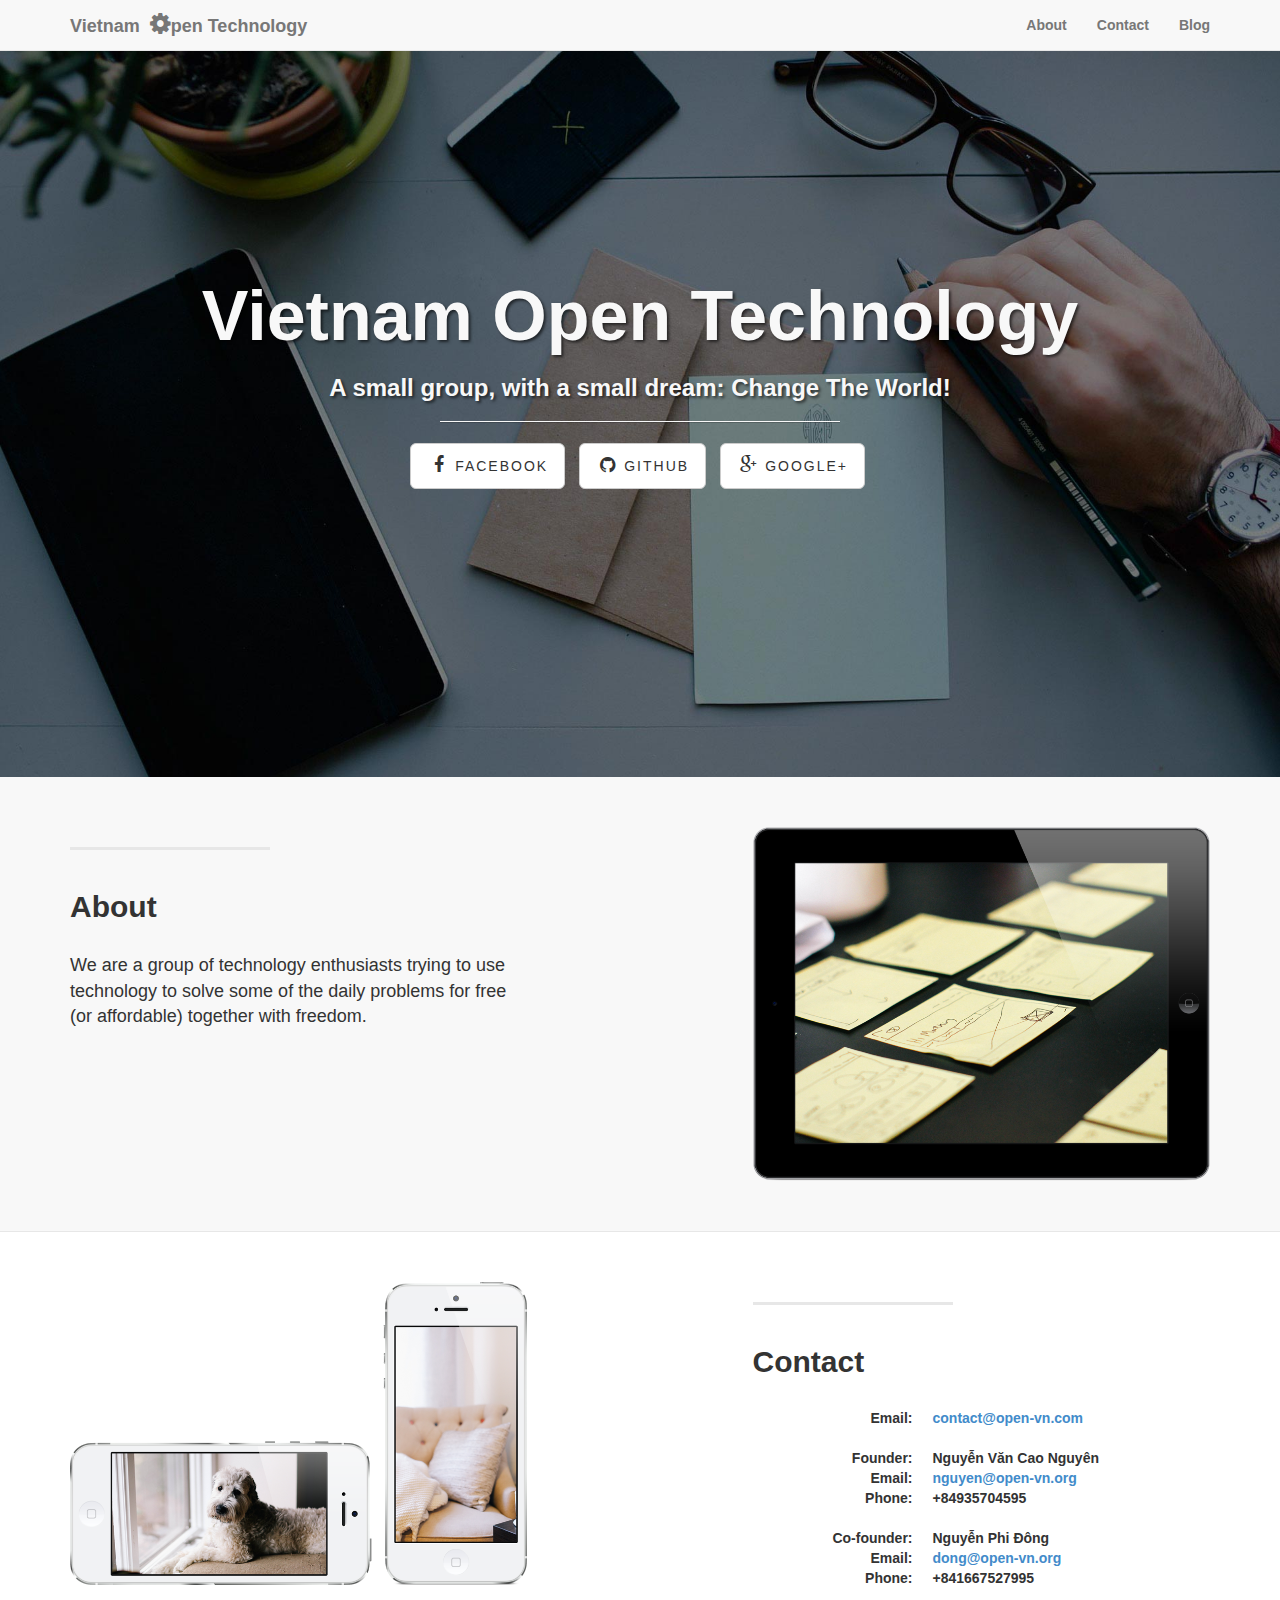
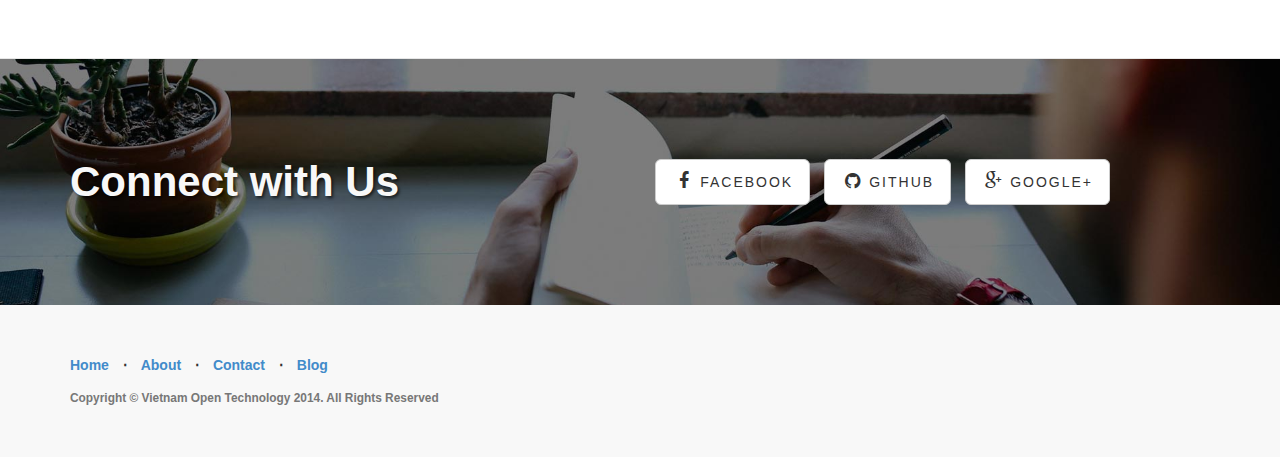
==== index.html @ 43c0a2b5 "enable navbar toggle" ====
<!DOCTYPE html>
<html lang="en" ng-app="open-vn.org">
<head>
    <meta charset="utf-8">
    <meta http-equiv="X-UA-Compatible" content="IE=edge">
    <meta name="viewport" content="width=device-width, initial-scale=1">
    <meta name="description" content="We are a group of technology enthusiasts trying to use technology to solve some of the daily problems">
    <meta property="og:description" content="We are a group of technology enthusiasts trying to use technology to solve some of the daily problems" />
    <meta property="og:locale" content="en_US" />
    <meta property="og:type" content="website" />
    <meta property="og:site_name" content="Vietnam Open Technology" />
    <meta property="og:image" content="http://open-vn.org/img/love.png"/>
    <meta property="og:title" content="Vietnam Open Technology" />

    <title>Vietnam Open Technology</title>
    <link rel="shortcut icon" href="img/favicon.ico">
    <link rel="icon" href="img/favicon.ico">
    <link href="css/bootstrap.min.css" rel="stylesheet">
    <link href="css/landing-page.css" rel="stylesheet">
    <link href="font-awesome-4.1.0/css/font-awesome.min.css" rel="stylesheet" type="text/css">
    <!--[if lt IE 9]>
        <script src="https://oss.maxcdn.com/libs/html5shiv/3.7.0/html5shiv.js"></script>
        <script src="https://oss.maxcdn.com/libs/respond.js/1.4.2/respond.min.js"></script>
    <![endif]-->
</head>
<body>
    <!-- Navigation -->
    <nav class="navbar navbar-default navbar-fixed-top" role="navigation" ng-controller="NavBarCtrl">
        <div class="container">
            <!-- Brand and toggle get grouped for better mobile display -->
            <div class="navbar-header">
                <button type="button" class="navbar-toggle btn navbar-btn"
                    ng-click="isCollapsed = !isCollapsed">
                    <span class="sr-only">Toggle navigation</span>
                    <span class="icon-bar"></span>
                    <span class="icon-bar"></span>
                    <span class="icon-bar"></span>
                </button>
                <a class="navbar-brand" href="/">Vietnam &nbsp;<i class="fa fa-cog fa-spin fa-lg" style="vertical-align: baseline;"></i>pen Technology</a>
            </div>
            <!-- Collect the nav links, forms, and other content for toggling -->
            <div collapse="isCollapsed" class="navbar-collapse collapse navbar-responsive-collapse">
                <ul class="nav navbar-nav navbar-right">
                    <li>
                        <a href="#about">About</a>
                    </li>
                    <li>
                        <a href="#contact">Contact</a>
                    </li>
                    <li>
                        <a href="//blog.open-vn.org/" target="_blank">Blog</a>
                    </li>
                </ul>
            </div>
            <!-- /.navbar-collapse -->
        </div>
        <!-- /.container -->
    </nav>

    <!-- Header -->
    <div class="intro-header" id="home">
        <div class="container">
            <div class="row">
                <div class="col-lg-12">
                    <div class="intro-message">
                        <h1>Vietnam Open Technology</h1>
                        <h3>A small group, with a small dream: Change The World!</h3>
                        <hr class="intro-divider">
                        <ul class="list-inline intro-social-buttons">
                            <li>
                                <a target="_blank" href="//www.facebook.com/openvnorg" class="btn btn-default btn-lg"><i class="fa fa-facebook fa-fw"></i> <span class="network-name">Facebook</span></a>
                            </li>
                            <li>
                                <a target="_blank" href="//github.com/openvn" class="btn btn-default btn-lg"><i class="fa fa-github fa-fw"></i> <span class="network-name">Github</span></a>
                            </li>
                            <li>
                                <a target="_blank" href="//plus.google.com/communities/104279085319504929898" class="btn btn-default btn-lg"><i class="fa fa-google-plus fa-fw"></i> <span class="network-name">Google+</span></a>
                            </li>
                        </ul>
                    </div>
                </div>
            </div>
        </div>
        <!-- /.container -->
    </div>
    <!-- /.intro-header -->

    <!-- Page Content -->
    <div class="content-section-a" id="about">
        <div class="container">
            <div class="row">
                <div class="col-lg-5 col-sm-6">
                    <hr class="section-heading-spacer">
                    <div class="clearfix"></div>
                    <h2 class="section-heading">About</h2>
                    <p class="lead">
                        We are a group of technology enthusiasts trying to use technology to solve some of the daily problems for free (or affordable) together with freedom.<br>
                    </p>
                </div>
                <div class="col-lg-5 col-lg-offset-2 col-sm-6">
                    <img class="img-responsive" src="img/ipad.png" alt="">
                </div>
            </div>
        </div>
        <!-- /.container -->
    </div>
    <!-- /.content-section-a -->

    <div class="content-section-b" id="contact">
        <div class="container">
            <div class="row">
                <div class="col-lg-5 col-lg-offset-1 col-sm-push-6  col-sm-6">
                    <hr class="section-heading-spacer">
                    <div class="clearfix"></div>
                    <h2 class="section-heading">Contact</h2>
                    <p class="lead">
                        <dl class="dl-horizontal">
                            <dt>Email:</dt>
                            <dd><a href="mailto:contact@open-vn.com">contact@open-vn.com</a></dd>
                        </dl>
                        <dl class="dl-horizontal">
                            <dt>Founder:</dt>
                            <dd>Nguyễn Văn Cao Nguyên</dd>
                            <dt>Email:</dt>
                            <dd><a href="mailto:nguyen@open-vn.org">nguyen@open-vn.org</a></dd>
                            <dt>Phone:</dt>
                            <dd>+84935704595</dd>
                        </dl>
                        <dl class="dl-horizontal">
                            <dt>Co-founder:</dt>
                            <dd>Nguyễn Phi Đông</dd>
                            <dt>Email:</dt>
                            <dd><a href="mailto:dong@open-vn.org">dong@open-vn.org</a></dd>
                            <dt>Phone:</dt>
                            <dd>+841667527995</dd>
                        </dl>
                    </p>
                </div>
                <div class="col-lg-5 col-sm-pull-6  col-sm-6">
                    <img class="img-responsive" src="img/phones.png" alt="">
                </div>
            </div>
        </div>
        <!-- /.container -->
    </div>
    <!-- /.content-section-b -->

    <!-- /.content-section-a -->
    <div class="banner">
        <div class="container">
            <div class="row">
                <div class="col-lg-6">
                    <h2>Connect with Us</h2>
                </div>
                <div class="col-lg-6">
                    <ul class="list-inline intro-social-buttons">
                        <li>
                            <a target="_blank" href="//www.facebook.com/openvnorg" class="btn btn-default btn-lg"><i class="fa fa-facebook fa-fw"></i> <span class="network-name">Facebook</span></a>
                        </li>
                        <li>
                            <a target="_blank" href="//github.com/openvn" class="btn btn-default btn-lg"><i class="fa fa-github fa-fw"></i> <span class="network-name">Github</span></a>
                        </li>
                        <li>
                            <a target="_blank" href="//plus.google.com/communities/104279085319504929898" class="btn btn-default btn-lg"><i class="fa fa-google-plus fa-fw"></i> <span class="network-name">Google+</span></a>
                        </li>
                    </ul>
                </div>
            </div>
        </div>
        <!-- /.container -->
    </div>
    <!-- /.banner -->

    <!-- Footer -->
    <footer>
        <div class="container">
            <div class="row">
                <div class="col-lg-12">
                    <ul class="list-inline">
                        <li>
                            <a href="#home">Home</a>
                        </li>
                        <li class="footer-menu-divider">&sdot;</li>
                        <li>
                            <a href="#about">About</a>
                        </li>
                        <li class="footer-menu-divider">&sdot;</li>
                        <li>
                            <a href="#contact">Contact</a>
                        </li>
                        <li class="footer-menu-divider">&sdot;</li>
                        <li>
                            <a href="//blog.open-vn.org/" target="_blank">Blog</a>
                        </li>
                    </ul>
                    <p class="copyright text-muted small">Copyright &copy; Vietnam Open Technology 2014. All Rights Reserved</p>
                </div>
            </div>
        </div>
    </footer>
    <script src="js/min/angular.min.js"></script>
    <script src="js/min/ui-bootstrap-tpls-0.11.0.min.js"></script>
    <script src="js/min/app.js"></script>
</body>
</html>
---- css/landing-page.css ----
/*!
 * Start Bootstrap - Landing Page Bootstrap Theme (http://startbootstrap.com)
 * Code licensed under the Apache License v2.0.
 * For details, see http://www.apache.org/licenses/LICENSE-2.0.
 */

body,
html {
    width: 100%;
    height: 100%;
}

body,
h1,
h2,
h3,
h4,
h5,
h6 {
    font-family: "Lato","Helvetica Neue",Helvetica,Arial,sans-serif;
    font-weight: 700;
}

.lead {
    font-size: 18px;
    font-weight: 400;
}

.intro-header {
    padding-top: 50px; /* If you're making other pages, make sure there is 50px of padding to make sure the navbar doesn't overlap content! */
    padding-bottom: 50px;
    text-align: center;
    color: #f8f8f8;
    background: url(../img/intro-bg.jpg) no-repeat center center;
    background-size: cover;
}

.intro-message {
    position: relative;
    padding-top: 20%;
    padding-bottom: 20%;
}

.intro-message > h1 {
    margin: 0;
    text-shadow: 2px 2px 3px rgba(0,0,0,0.6);
    font-size: 5em;
}

.intro-divider {
    width: 400px;
    border-top: 1px solid #f8f8f8;
    border-bottom: 1px solid rgba(0,0,0,0.2);
}

.intro-message > h3 {
    text-shadow: 2px 2px 3px rgba(0,0,0,0.6);
}

@media(max-width:767px) {
    .intro-message {
        padding-bottom: 15%;
    }

    .intro-message > h1 {
        font-size: 3em;
    }

    ul.intro-social-buttons > li {
        display: block;
        margin-bottom: 20px;
        padding: 0;
    }

    ul.intro-social-buttons > li:last-child {
        margin-bottom: 0;
    }

    .intro-divider {
        width: 100%;
    }
}

.network-name {
    text-transform: uppercase;
    font-size: 14px;
    font-weight: 400;
    letter-spacing: 2px;
}

.content-section-a {
    padding: 50px 0;
    background-color: #f8f8f8;
}

.content-section-b {
    padding: 50px 0;
    border-top: 1px solid #e7e7e7;
    border-bottom: 1px solid #e7e7e7;
}

.section-heading {
    margin-bottom: 30px;
}

.section-heading-spacer {
    float: left;
    width: 200px;
    border-top: 3px solid #e7e7e7;
}

.banner {
    padding: 100px 0;
    color: #f8f8f8;
    background: url(../img/banner-bg.jpg) no-repeat center center;
    background-size: cover;
}

.banner h2 {
    margin: 0;
    text-shadow: 2px 2px 3px rgba(0,0,0,0.6);
    font-size: 3em;
}

.banner ul {
    margin-bottom: 0;
}

.banner-social-buttons {
    float: right;
    margin-top: 0;
}

@media(max-width:1199px) {
    ul.banner-social-buttons {
        float: left;
        margin-top: 15px;
    }
}

@media(max-width:767px) {
    .banner h2 {
        margin: 0;
        text-shadow: 2px 2px 3px rgba(0,0,0,0.6);
        font-size: 3em;
    }

    ul.banner-social-buttons > li {
        display: block;
        margin-bottom: 20px;
        padding: 0;
    }

    ul.banner-social-buttons > li:last-child {
        margin-bottom: 0;
    }
}

footer {
    padding: 50px 0;
    background-color: #f8f8f8;
}

p.copyright {
    margin: 15px 0 0;
}
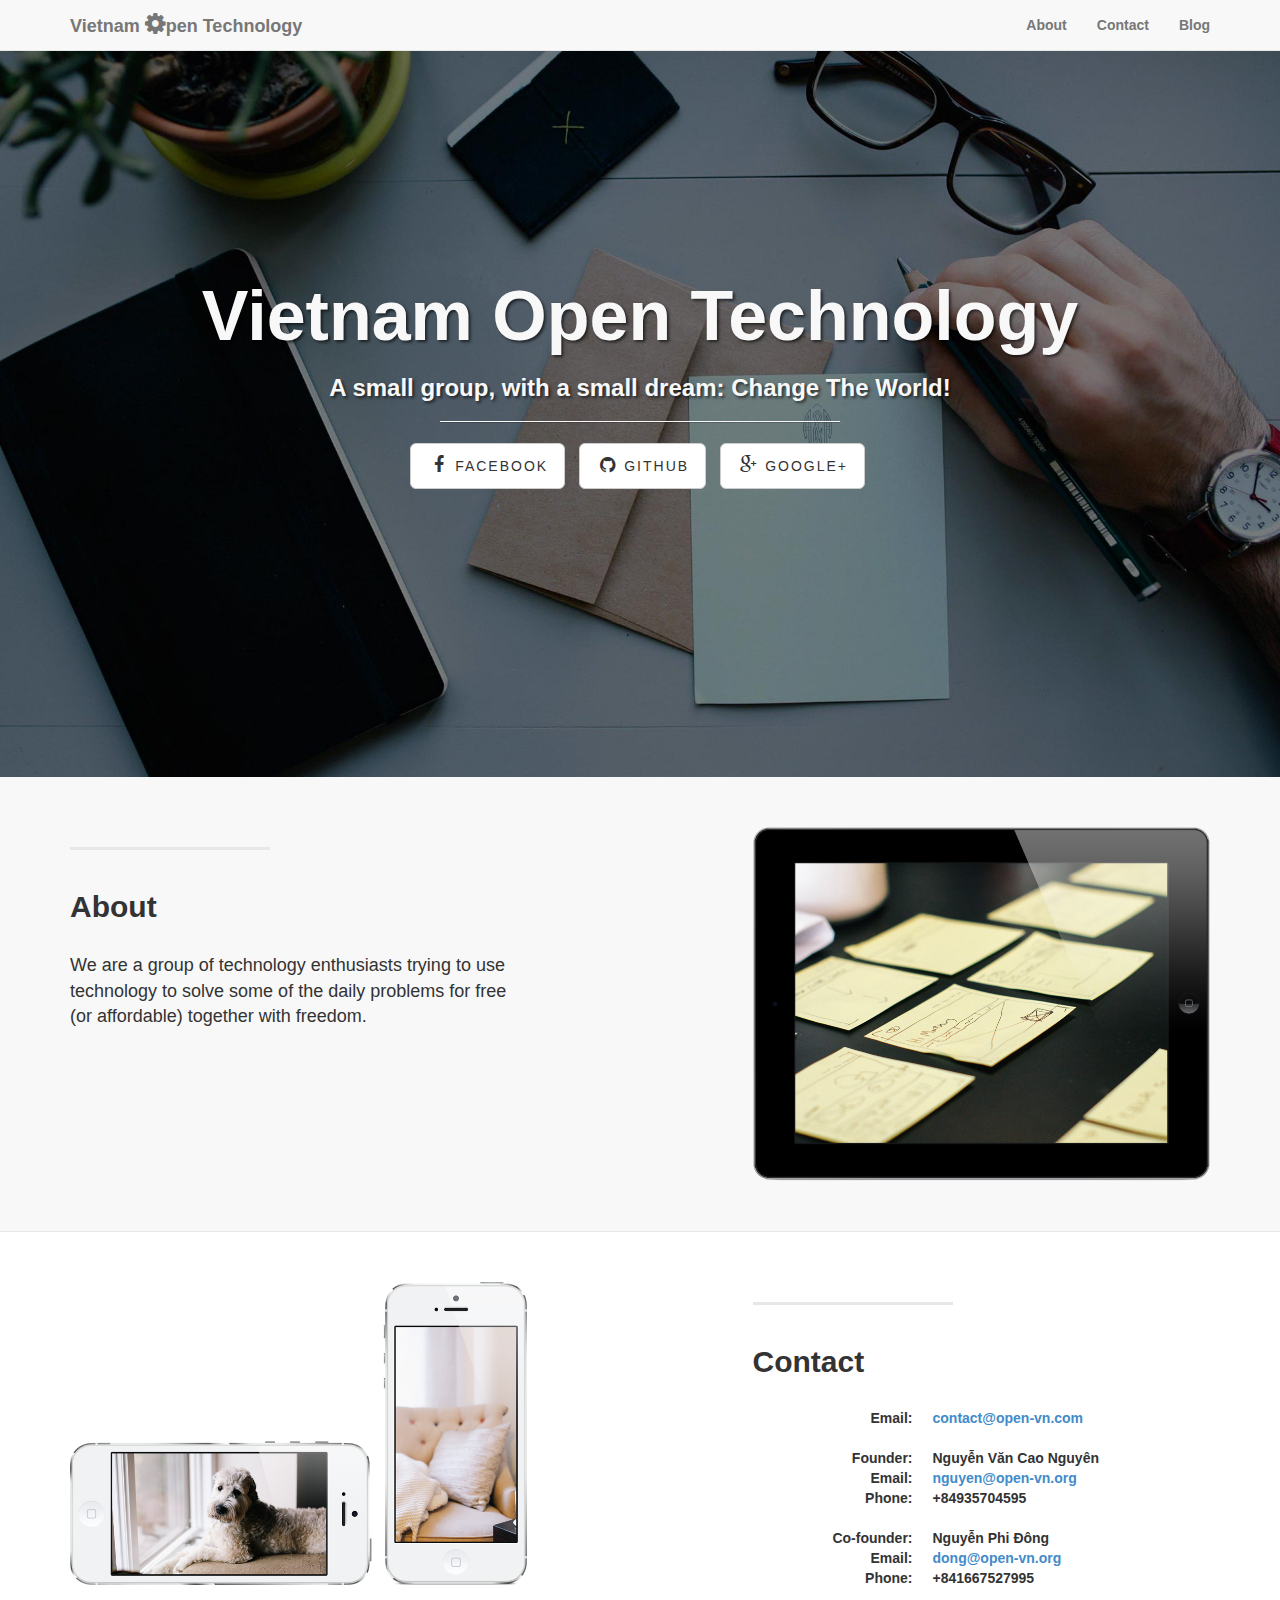
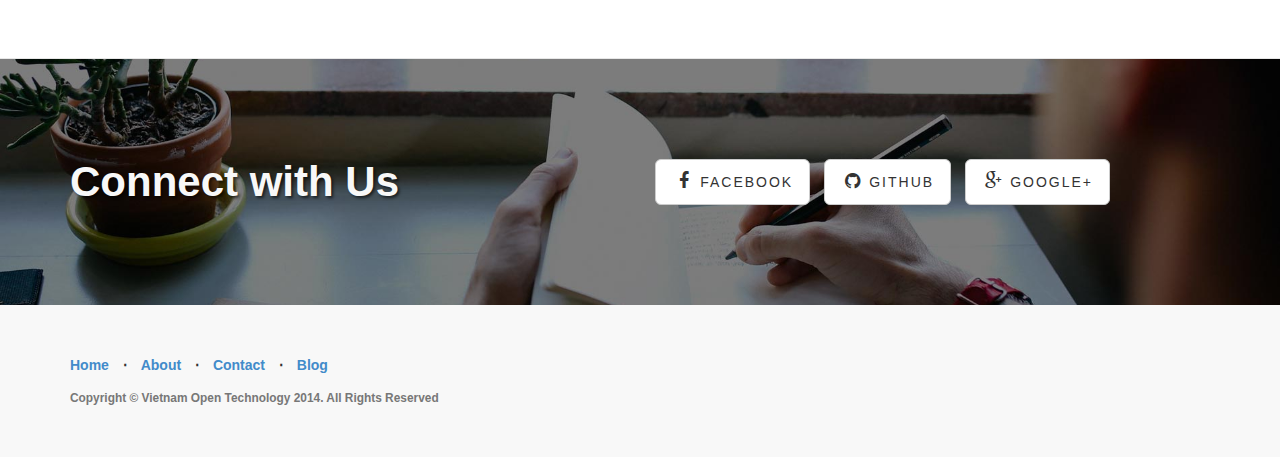
==== commit 987c91f8: "add sr-only replacement for O icon" ====
--- a/index.html
+++ b/index.html
@@ -36,7 +36,7 @@
                     <span class="icon-bar"></span>
                     <span class="icon-bar"></span>
                 </button>
-                <a class="navbar-brand" href="/">Vietnam &nbsp;<i class="fa fa-cog fa-spin fa-lg" style="vertical-align: baseline;"></i>pen Technology</a>
+                <a class="navbar-brand" href="/">Vietnam <i class="fa fa-cog fa-spin fa-lg" style="vertical-align: baseline;"></i><i class="sr-only">O</i>pen Technology</a>
             </div>
             <!-- Collect the nav links, forms, and other content for toggling -->
             <div collapse="isCollapsed" class="navbar-collapse collapse navbar-responsive-collapse">
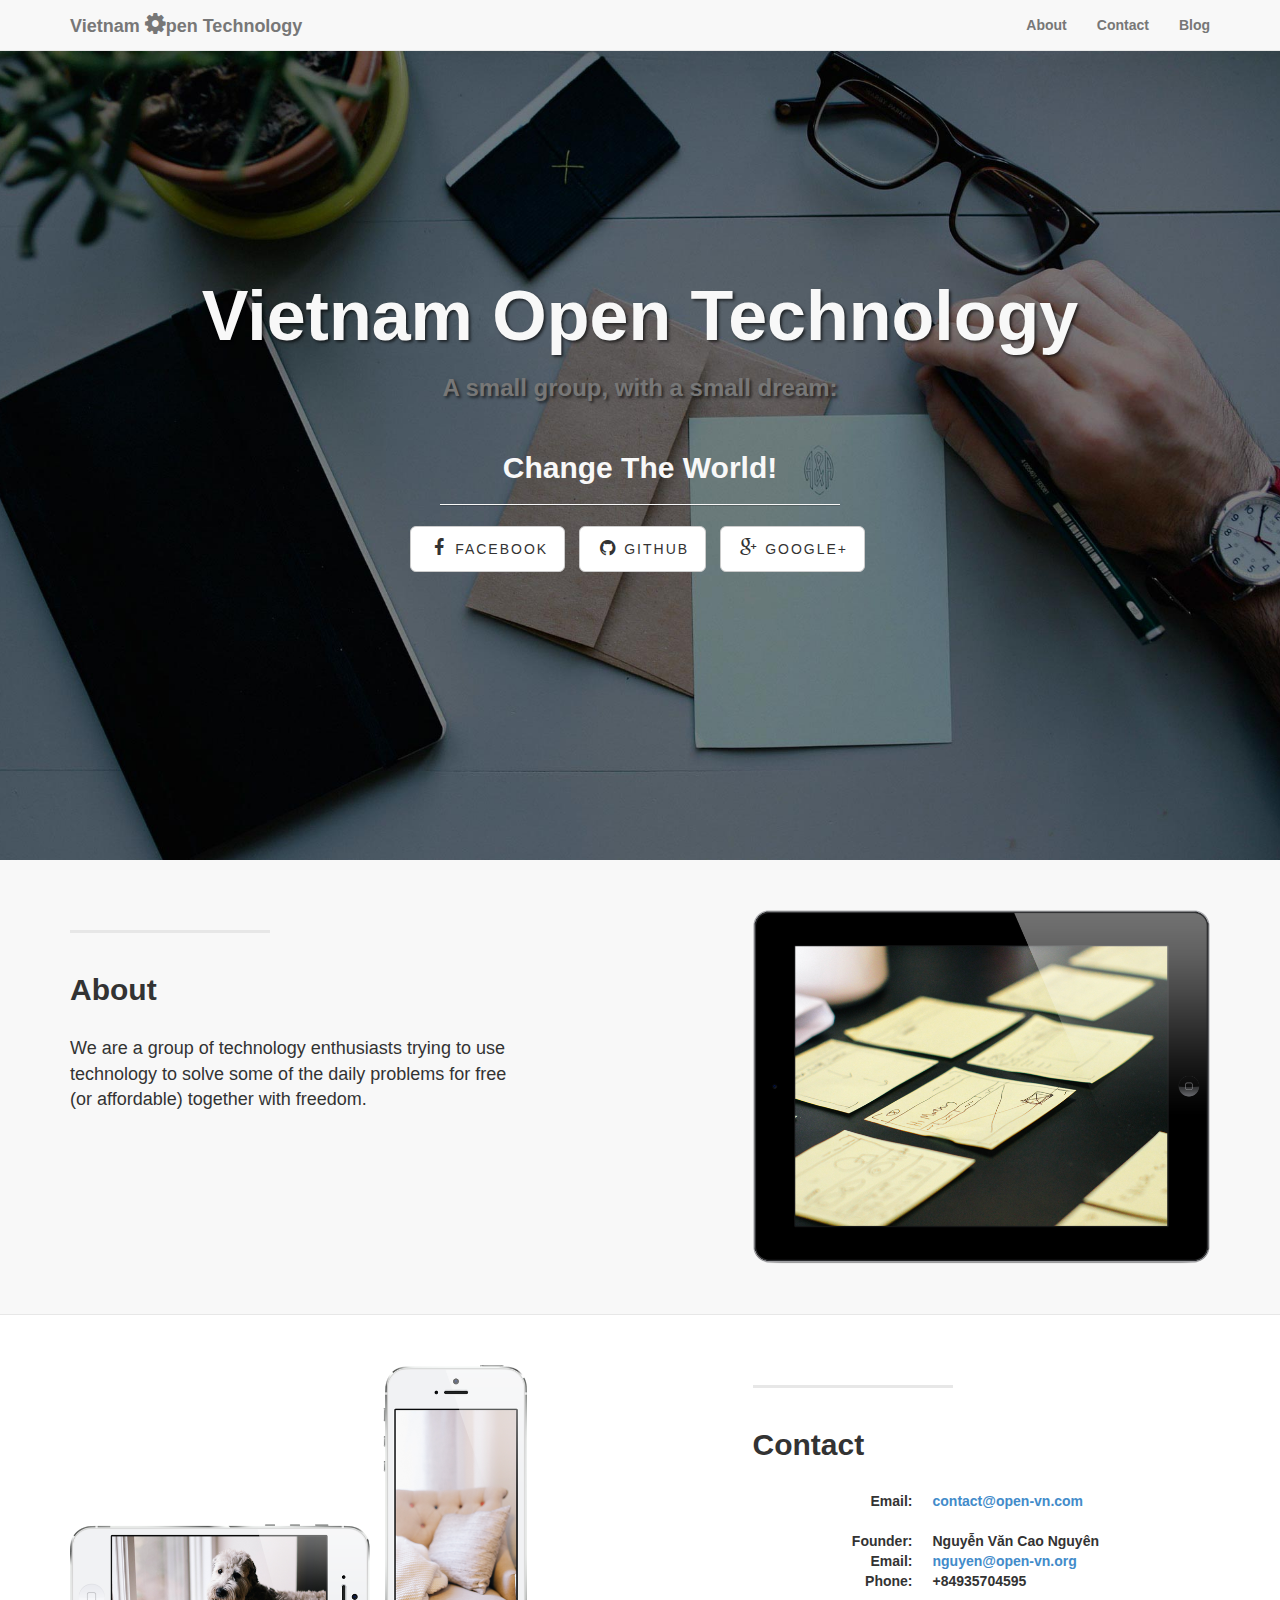
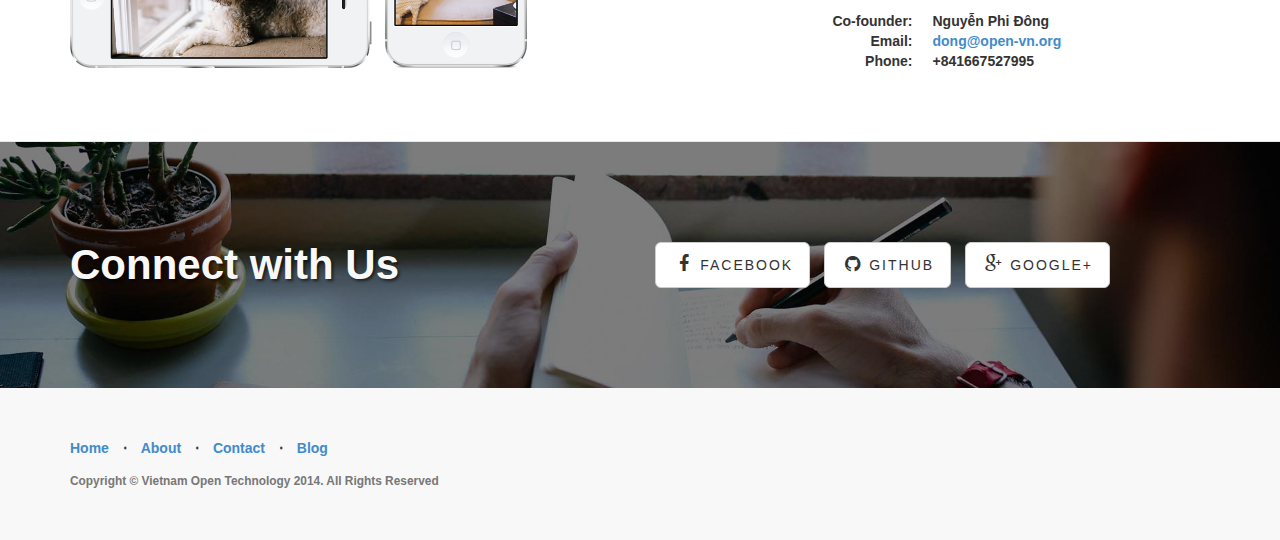
==== commit 762b0950: "change slogan display" ====
--- a/index.html
+++ b/index.html
@@ -64,7 +64,8 @@
                 <div class="col-lg-12">
                     <div class="intro-message">
                         <h1>Vietnam Open Technology</h1>
-                        <h3>A small group, with a small dream: Change The World!</h3>
+                        <h3 class="text-muted">A small group, with a small dream:</h3><br>
+                        <h2>Change The World!</h2>
                         <hr class="intro-divider">
                         <ul class="list-inline intro-social-buttons">
                             <li>
@@ -97,7 +98,7 @@
                         We are a group of technology enthusiasts trying to use technology to solve some of the daily problems for free (or affordable) together with freedom.<br>
                     </p>
                 </div>
-                <div class="col-lg-5 col-lg-offset-2 col-sm-6">
+                <div class="col-lg-5 col-lg-offset-2 col-sm-6 hidden-xs hidden-sm">
                     <img class="img-responsive" src="img/ipad.png" alt="">
                 </div>
             </div>
@@ -109,7 +110,7 @@
     <div class="content-section-b" id="contact">
         <div class="container">
             <div class="row">
-                <div class="col-lg-5 col-lg-offset-1 col-sm-push-6  col-sm-6">
+                <div class="col-lg-5 col-lg-offset-1 col-sm-push-6 col-sm-6">
                     <hr class="section-heading-spacer">
                     <div class="clearfix"></div>
                     <h2 class="section-heading">Contact</h2>
@@ -136,7 +137,7 @@
                         </dl>
                     </p>
                 </div>
-                <div class="col-lg-5 col-sm-pull-6  col-sm-6">
+                <div class="col-lg-5 col-sm-pull-6 col-sm-6 hidden-xs hidden-sm">
                     <img class="img-responsive" src="img/phones.png" alt="">
                 </div>
             </div>
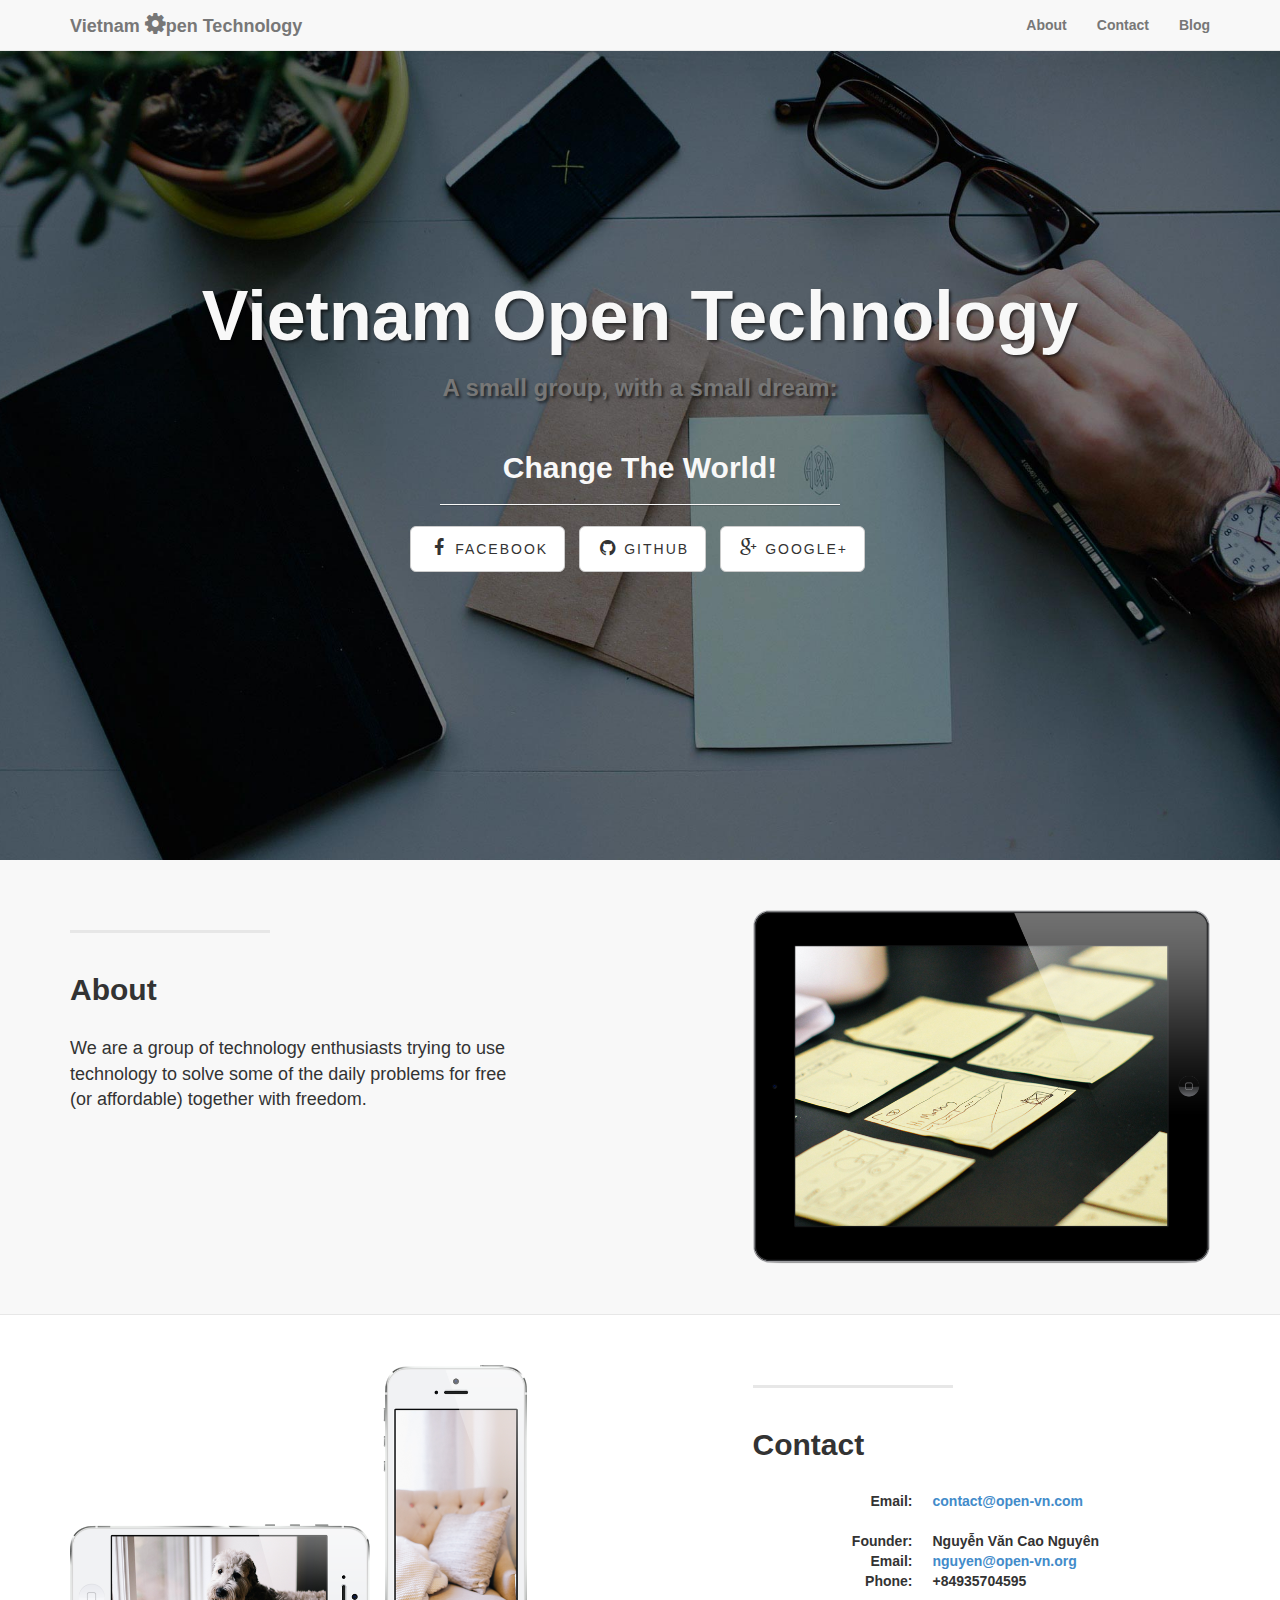
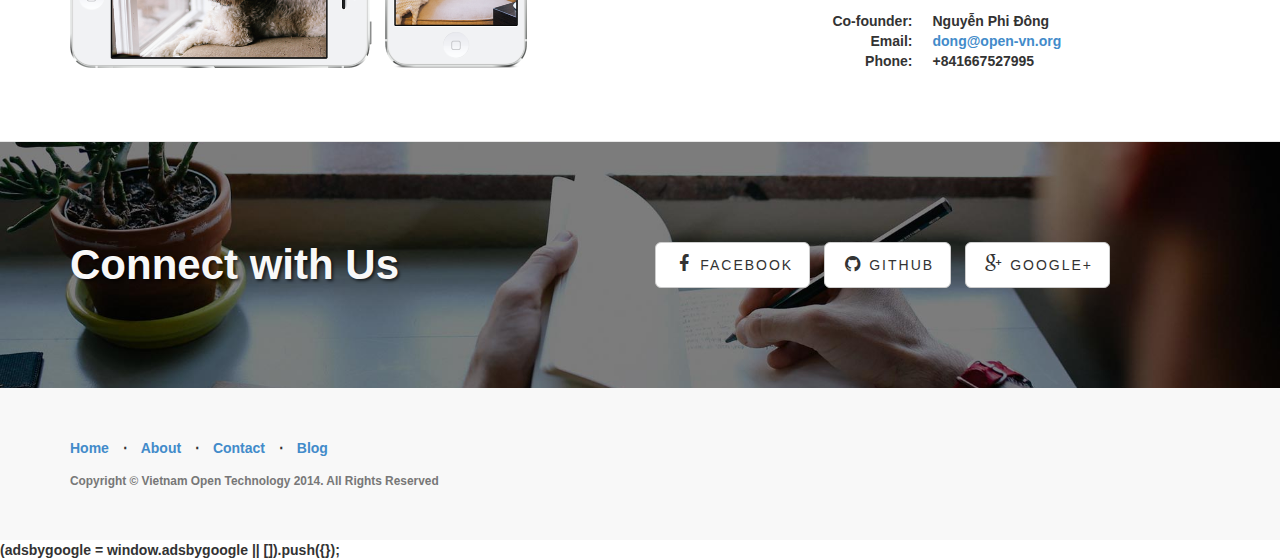
==== commit e58c0e28: "Ad sample Adsense code" ====
--- a/index.html
+++ b/index.html
@@ -193,12 +193,17 @@
                         <li>
                             <a href="//blog.open-vn.org/" target="_blank">Blog</a>
                         </li>
+                        <li>
+                            <ins class="adsbygoogle" style="display:block" data-ad-client="ca-pub-8161293549131616" data-ad-slot="9603010487" data-ad-format="link"></ins>
+                        </li>
                     </ul>
                     <p class="copyright text-muted small">Copyright &copy; Vietnam Open Technology 2014. All Rights Reserved</p>
                 </div>
             </div>
         </div>
     </footer>
+    <script async src="//pagead2.googlesyndication.com/pagead/js/adsbygoogle.js"></script
+    <script> (adsbygoogle = window.adsbygoogle || []).push({}); </script>
     <script src="js/min/angular.min.js"></script>
     <script src="js/min/ui-bootstrap-tpls-0.11.0.min.js"></script>
     <script src="js/min/app.js"></script>
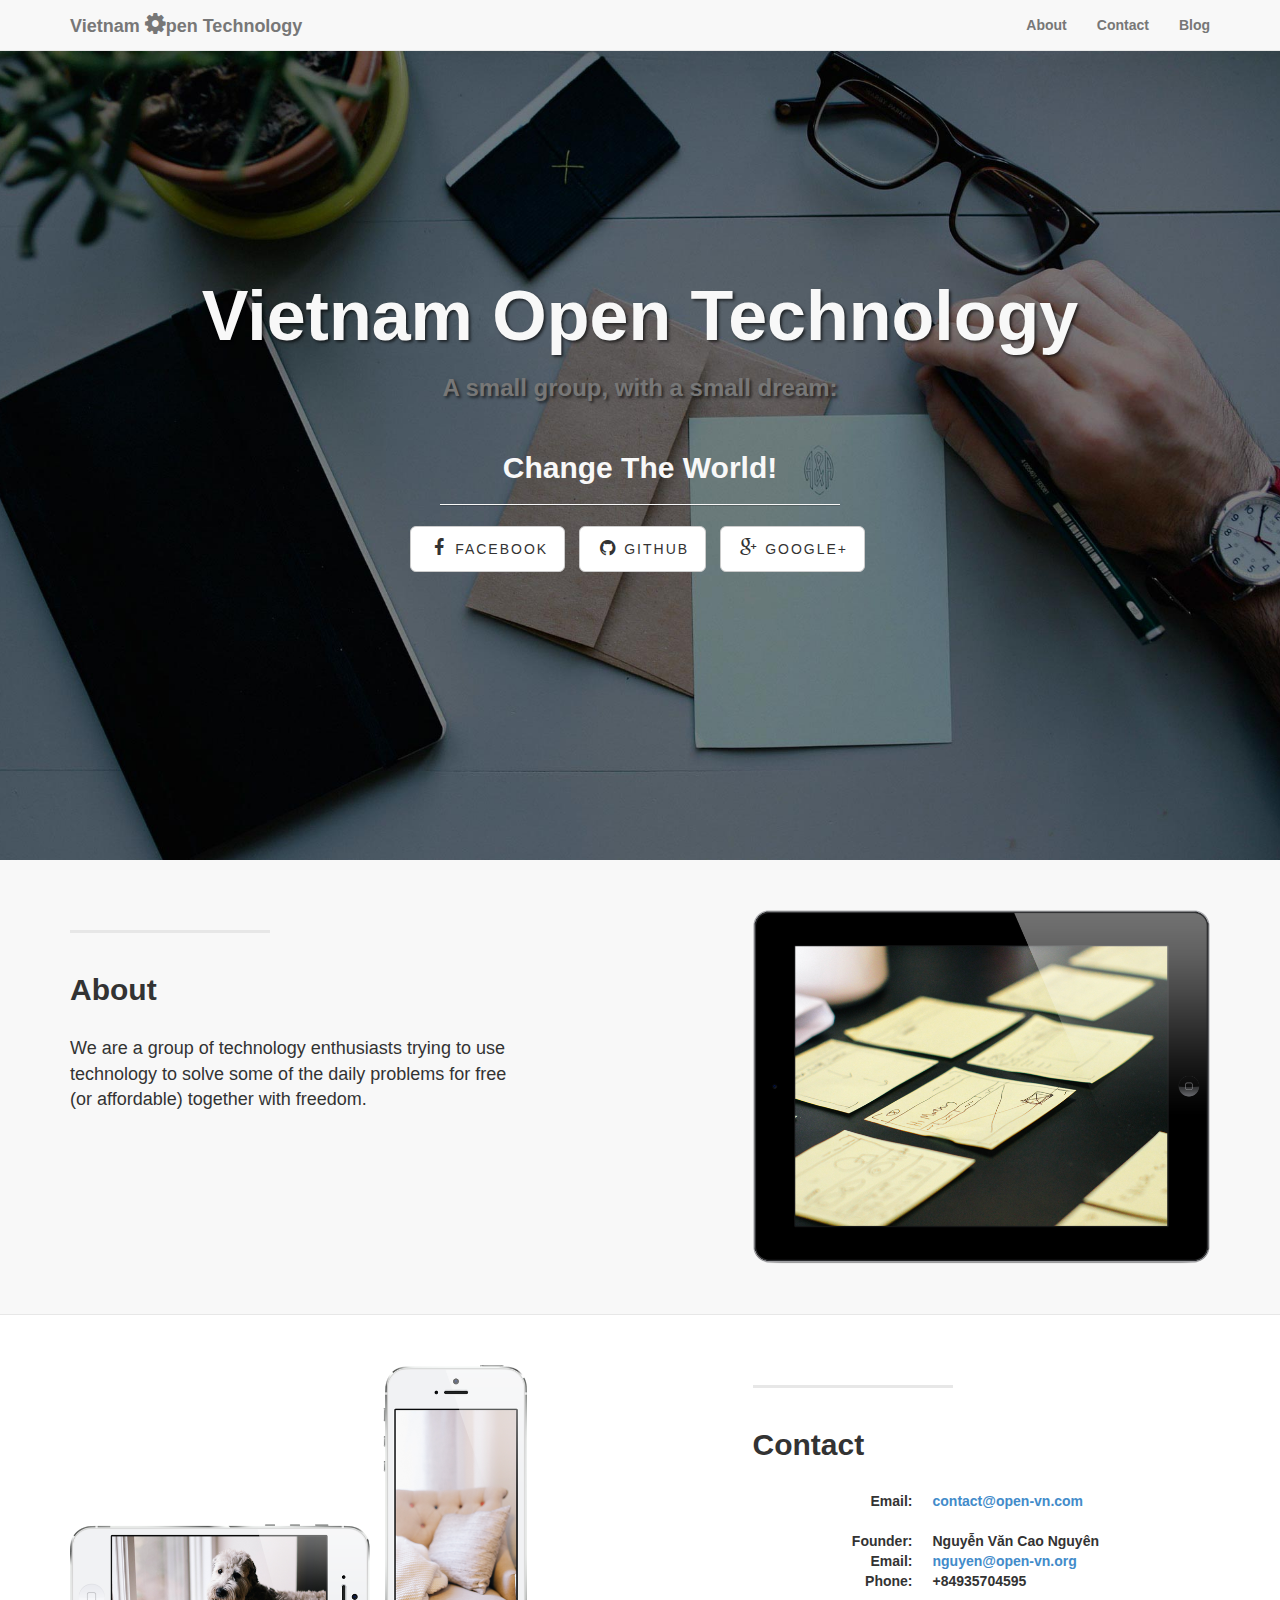
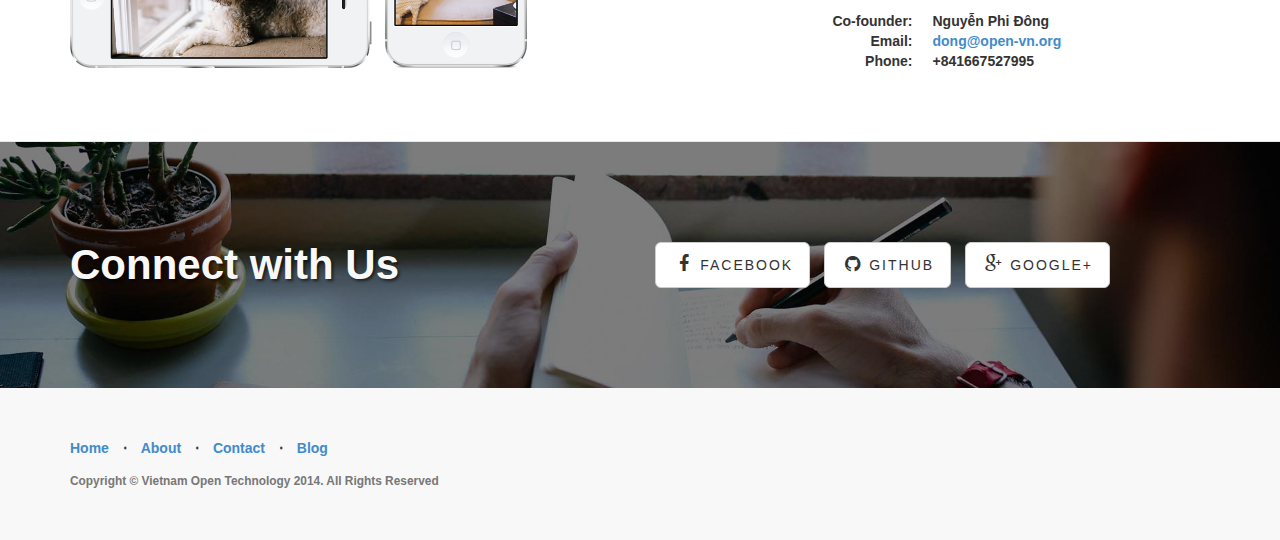
==== commit e4d395ac: "Fix missing close script tag" ====
--- a/index.html
+++ b/index.html
@@ -202,7 +202,7 @@
             </div>
         </div>
     </footer>
-    <script async src="//pagead2.googlesyndication.com/pagead/js/adsbygoogle.js"></script
+    <script async src="//pagead2.googlesyndication.com/pagead/js/adsbygoogle.js"></script>
     <script> (adsbygoogle = window.adsbygoogle || []).push({}); </script>
     <script src="js/min/angular.min.js"></script>
     <script src="js/min/ui-bootstrap-tpls-0.11.0.min.js"></script>
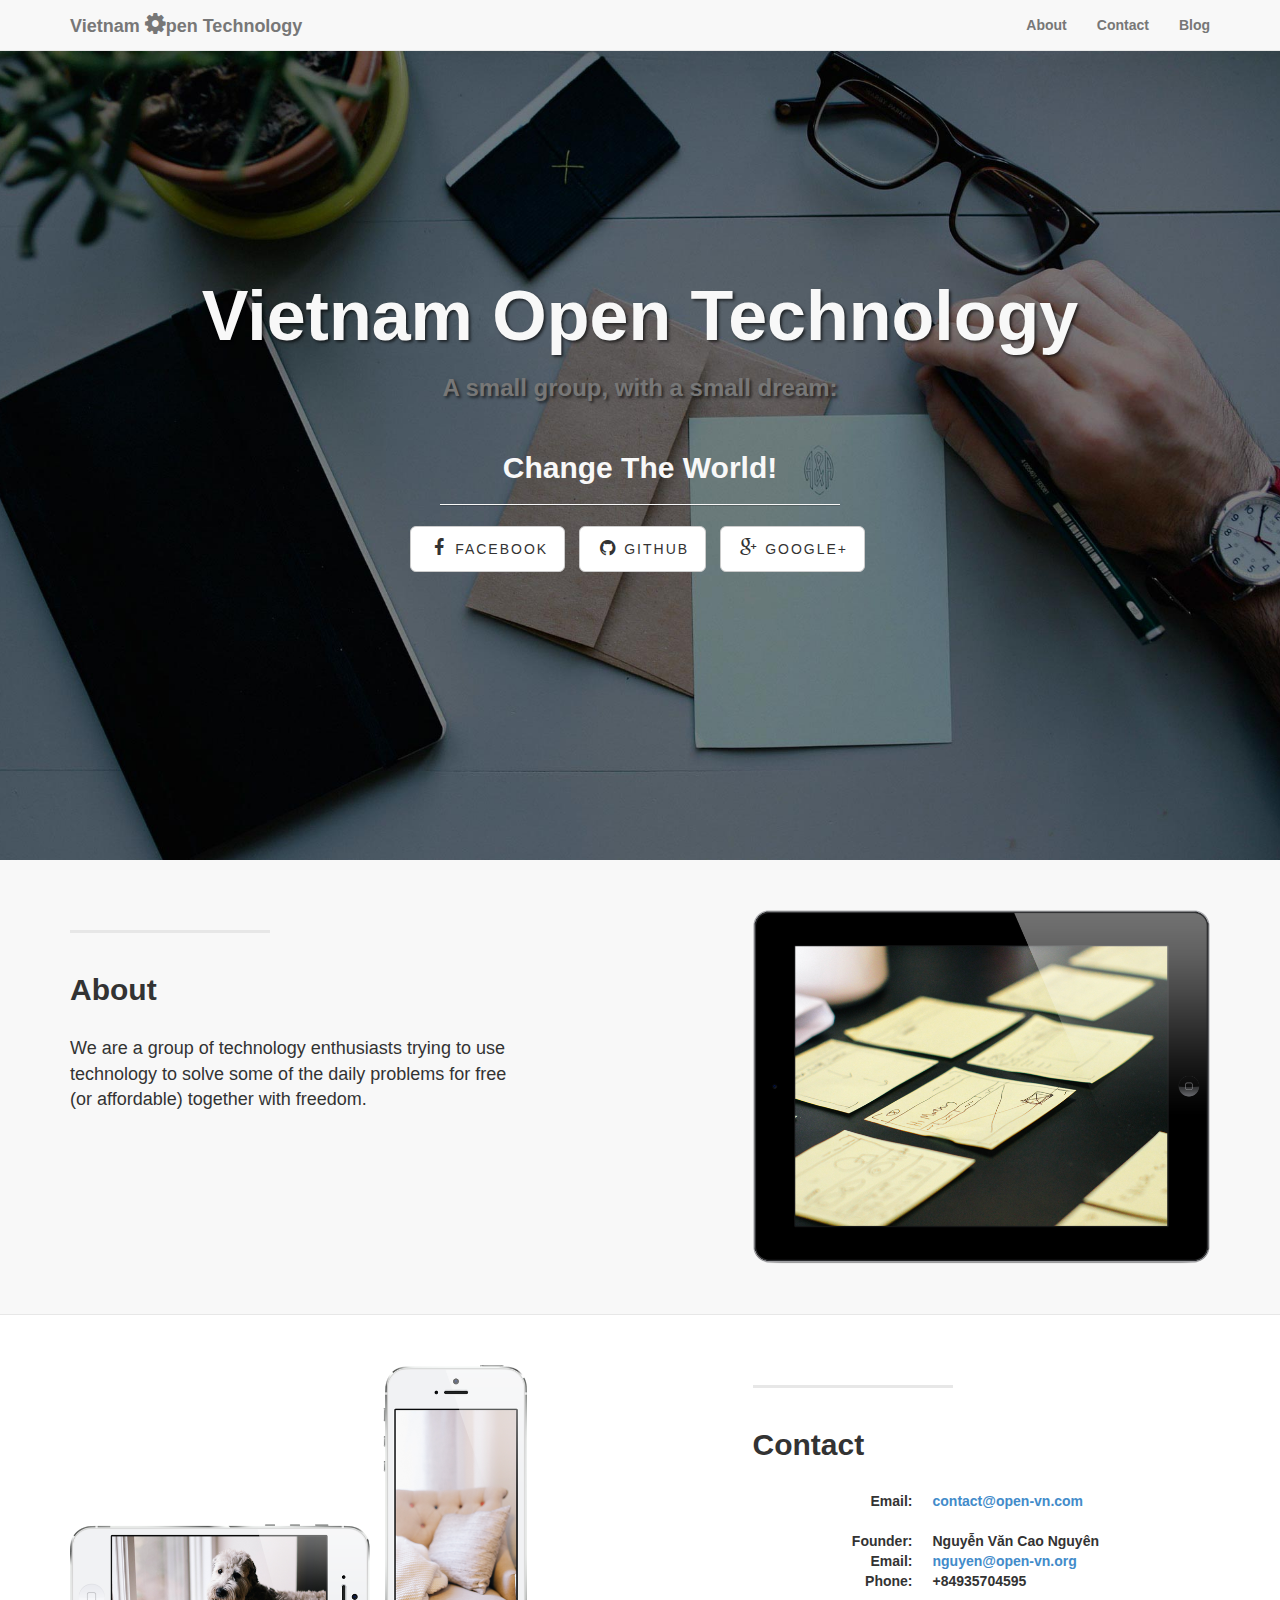
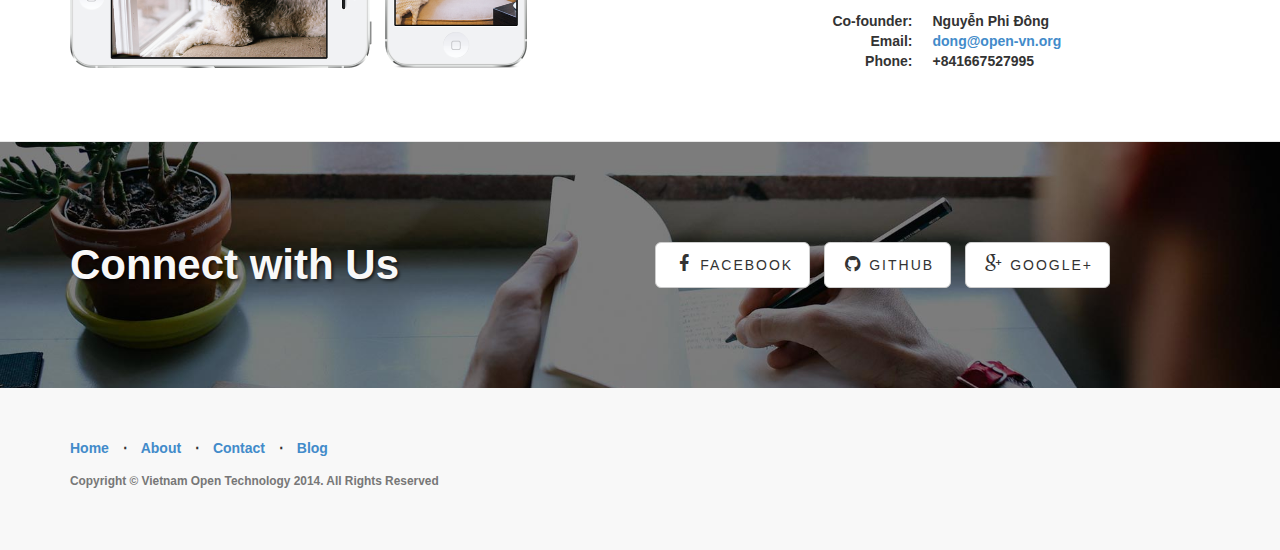
==== commit 265a453f: "place ads in different position" ====
--- a/index.html
+++ b/index.html
@@ -193,11 +193,11 @@
                         <li>
                             <a href="//blog.open-vn.org/" target="_blank">Blog</a>
                         </li>
-                        <li>
-                            <ins class="adsbygoogle" style="display:block" data-ad-client="ca-pub-8161293549131616" data-ad-slot="9603010487" data-ad-format="link"></ins>
-                        </li>
                     </ul>
                     <p class="copyright text-muted small">Copyright &copy; Vietnam Open Technology 2014. All Rights Reserved</p>
+                    <p>
+                        <ins class="adsbygoogle" style="display:block" data-ad-client="ca-pub-8161293549131616" data-ad-slot="9603010487" data-ad-format="link"></ins>
+                    </p>
                 </div>
             </div>
         </div>
